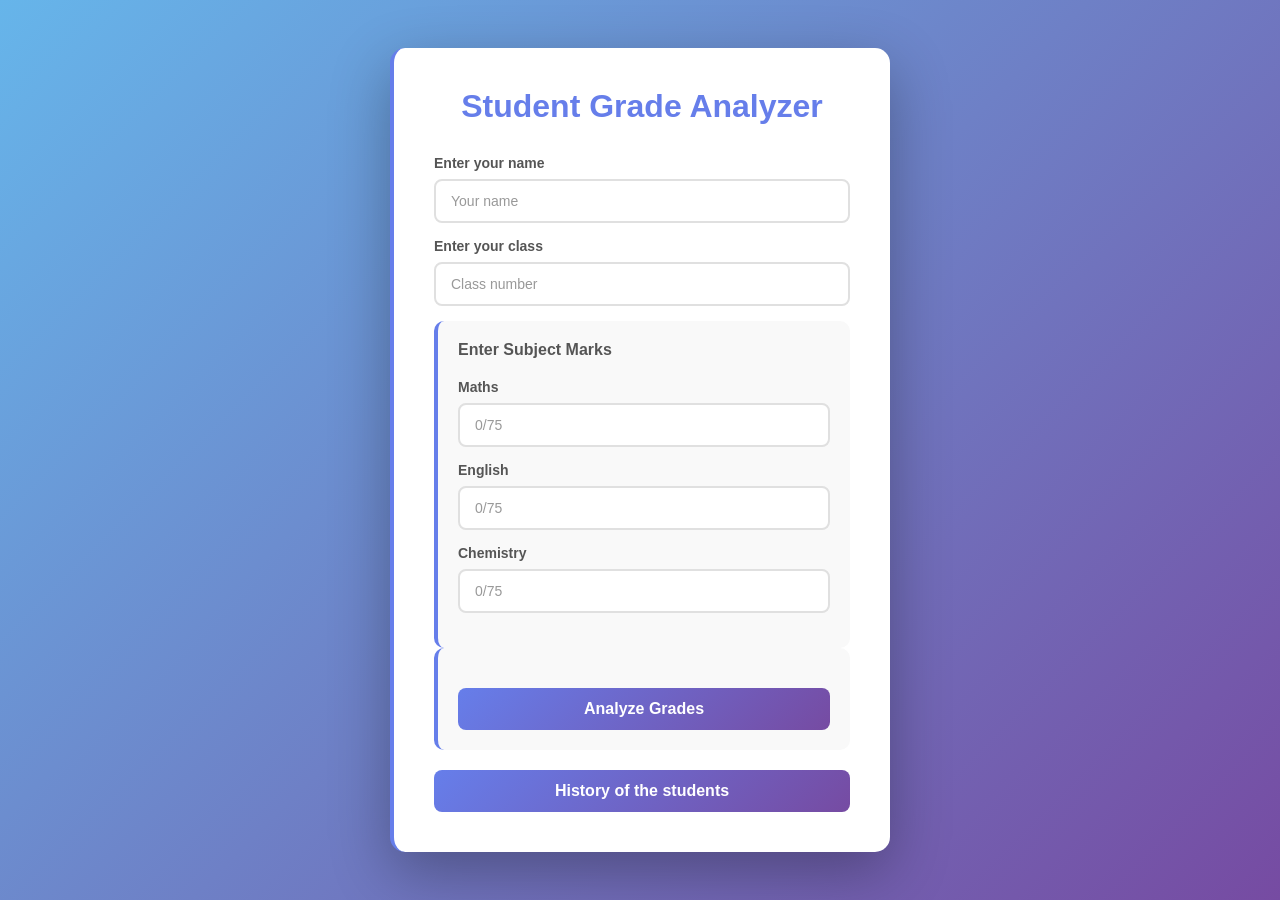
==== templates/index.html @ 462e0ef3 "now learning sqlalchemy bot fast production of apps" ====
<!DOCTYPE html>
<html lang="en">
<head>
    <meta charset="UTF-8">
    <meta name="viewport" content="width=device-width, initial-scale=1.0">
    <title>Student grade analyzer</title>
    <link rel="stylesheet" href="/static/design.css">
</head>
<body>
    <div class="container">
        <h1>Student Grade Analyzer</h1>
        
        <form action="/analyze" method="POST">
            <label>Enter your name</label>
            <input type="text" name="name" placeholder="Your name">
            
            <label>Enter your class</label>
            <input type="number" name="class" placeholder="Class number">
            
            <div>
                <h2>Enter Subject Marks</h2>
                
                <label>Maths</label>
                <input type="number" name="maths" placeholder="0/75">
                
                <label>English</label>
                <input type="number" name="english" placeholder="0/75">
                
                <label>Chemistry</label>
                <input type="number" name="chemistry" placeholder="0/75">
            </div>
            <div>
            <form>
                <button type="submit">Analyze Grades</button>
            </form>
        </div>
        <form action="/history" method="POST">
            <button type="submit">History of the students</button>
        </form>
        
</body>
</html>
---- static/design.css ----
* {
    margin: 0;
    padding: 0;
    box-sizing: border-box;
}

body {
    font-family: 'Segoe UI', Tahoma, Geneva, Verdana, sans-serif;
    background: linear-gradient(135deg, #66b5ea 0%, #764ba2 100%);
    min-height: 100vh;
    padding: 20px;
    display: flex;
    justify-content: center;
    align-items: center;
}

.container {
    background: white;
    border-radius: 15px;
    box-shadow: 0 20px 60px rgba(0, 0, 0, 0.3);
    padding: 40px;
    max-width: 500px;
    width: 100%;
}

h1 {
    color: #333;
    margin-bottom: 10px;
    font-size: 28px;
    text-align: center;
}

h1:first-child {
    color: #667eea;
    font-size: 32px;
    margin-bottom: 30px;
    font-weight: 700;
}

hr {
    border: none;
    height: 1px;
    background: #e0e0e0;
    margin: 20px 0;
}

h2 {
    color: #555;
    font-size: 16px;
    font-weight: 600;
    margin-bottom: 20px;
}

label {
    display: block;
    color: #555;
    margin-bottom: 8px;
    font-weight: 600;
    font-size: 14px;
}

input[type="text"],
input[type="number"] {
    width: 100%;
    padding: 12px 15px;
    margin-bottom: 15px;
    border: 2px solid #e0e0e0;
    border-radius: 8px;
    font-size: 14px;
    transition: all 0.3s ease;
}

input[type="text"]:focus,
input[type="number"]:focus {
    outline: none;
    border-color: #667eea;
    box-shadow: 0 0 0 3px rgba(102, 126, 234, 0.1);
}

input::placeholder {
    color: #999;
}

div {
    background: #f9f9f9;
    padding: 20px;
    border-radius: 10px;
    border-left: 4px solid #667eea;
}

button {
    width: 100%;
    padding: 12px;
    background: linear-gradient(135deg, #667eea 0%, #764ba2 100%);
    color: white;
    border: none;
    border-radius: 8px;
    font-size: 16px;
    font-weight: 600;
    cursor: pointer;
    margin-top: 20px;
    transition: transform 0.2s ease, box-shadow 0.2s ease;
}

button:hover {
    transform: translateY(-2px);
    box-shadow: 0 10px 20px rgba(102, 126, 234, 0.3);
}

button:active {
    transform: translateY(0);
}

@media (max-width: 600px) {
    .container {
        padding: 25px;
    }
    
    h1 {
        font-size: 24px;
    }
    
    h1:first-child {
        font-size: 26px;
    }
}
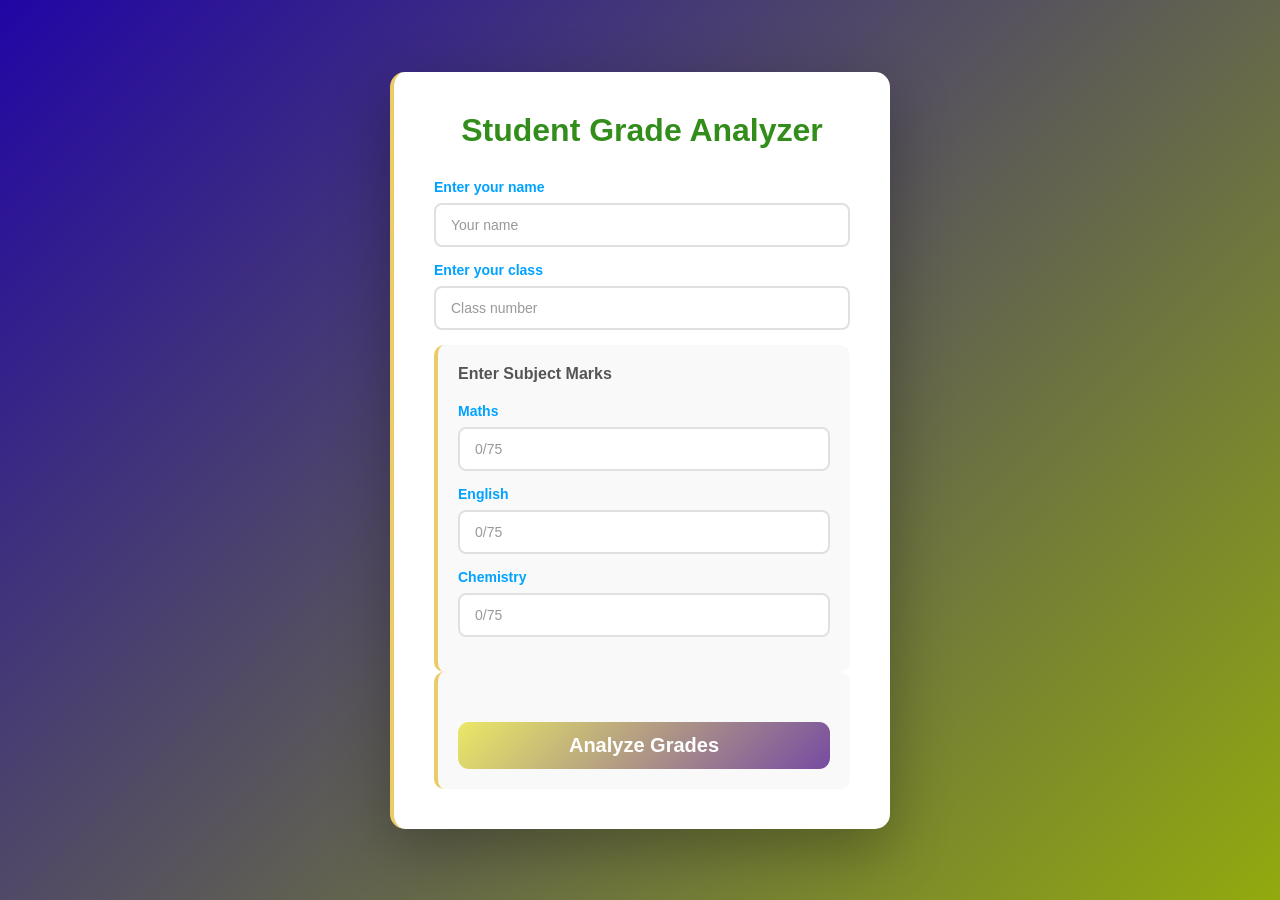
==== commit 9460f108: "Add requirements and Procfile for cloud deployment" ====
--- a/templates/index.html
+++ b/templates/index.html
@@ -28,15 +28,29 @@
                 
                 <label>Chemistry</label>
                 <input type="number" name="chemistry" placeholder="0/75">
+                </div>
+                <div>
+                    <button type="submit">Analyze Grades</button>
+                </div>
             </div>
-            <div>
-            <form>
-                <button type="submit">Analyze Grades</button>
-            </form>
-        </div>
-        <form action="/history" method="POST">
-            <button type="submit">History of the students</button>
         </form>
-        
+    </div>
+    <script>
+    // This script catches the 'Enter' key and moves focus to the next input
+    const inputs = document.querySelectorAll('input');
+    inputs.forEach((input, index) => {
+        input.addEventListener('keydown', (e) => {
+            if (e.key === 'Enter') {
+                e.preventDefault(); // Stop the form from submitting
+                const next = inputs[index + 1];
+                if (next) {
+                    next.focus(); // Move to the next box
+                } else {
+                    input.form.submit(); // If it's the last box, submit!
+                }
+            }
+        });
+    });
+</script>
 </body>
 </html>
--- a/static/design.css
+++ b/static/design.css
@@ -6,7 +6,7 @@
 
 body {
     font-family: 'Segoe UI', Tahoma, Geneva, Verdana, sans-serif;
-    background: linear-gradient(135deg, #66b5ea 0%, #764ba2 100%);
+    background: linear-gradient(135deg, #2205a5 0%, #93aa0e 100%);
     min-height: 100vh;
     padding: 20px;
     display: flex;
@@ -24,14 +24,14 @@
 }
 
 h1 {
-    color: #333;
+    color: #6b9e4e;
     margin-bottom: 10px;
     font-size: 28px;
     text-align: center;
 }
 
 h1:first-child {
-    color: #667eea;
+    color: #328d1b;
     font-size: 32px;
     margin-bottom: 30px;
     font-weight: 700;
@@ -53,7 +53,7 @@
 
 label {
     display: block;
-    color: #555;
+    color: #00a2ff;
     margin-bottom: 8px;
     font-weight: 600;
     font-size: 14px;
@@ -73,7 +73,7 @@
 input[type="text"]:focus,
 input[type="number"]:focus {
     outline: none;
-    border-color: #667eea;
+    border-color: #66dbea;
     box-shadow: 0 0 0 3px rgba(102, 126, 234, 0.1);
 }
 
@@ -85,42 +85,42 @@
     background: #f9f9f9;
     padding: 20px;
     border-radius: 10px;
-    border-left: 4px solid #667eea;
+    border-left: 4px solid #eacb66;
 }
 
 button {
     width: 100%;
     padding: 12px;
-    background: linear-gradient(135deg, #667eea 0%, #764ba2 100%);
+    background: linear-gradient(135deg, #eae866 0%, #764ba2 100%);
     color: white;
     border: none;
-    border-radius: 8px;
-    font-size: 16px;
-    font-weight: 600;
+    border-radius: 11px;
+    font-size: 20px;
+    font-weight: 700;
     cursor: pointer;
-    margin-top: 20px;
-    transition: transform 0.2s ease, box-shadow 0.2s ease;
+    margin-top: 30px;
+    transition: transform 0.5s ease, box-shadow 0.5s ease;
 }
 
 button:hover {
     transform: translateY(-2px);
-    box-shadow: 0 10px 20px rgba(102, 126, 234, 0.3);
+    box-shadow: 0 10px 20px rgba(234, 102, 131, 0.3);
 }
 
 button:active {
     transform: translateY(0);
 }
 
-@media (max-width: 600px) {
+@media (max-width: 650px) {
     .container {
-        padding: 25px;
+        padding: 30px;
     }
     
     h1 {
-        font-size: 24px;
+        font-size: 30px;
     }
     
     h1:first-child {
-        font-size: 26px;
+        font-size: 36px;
     }
 }
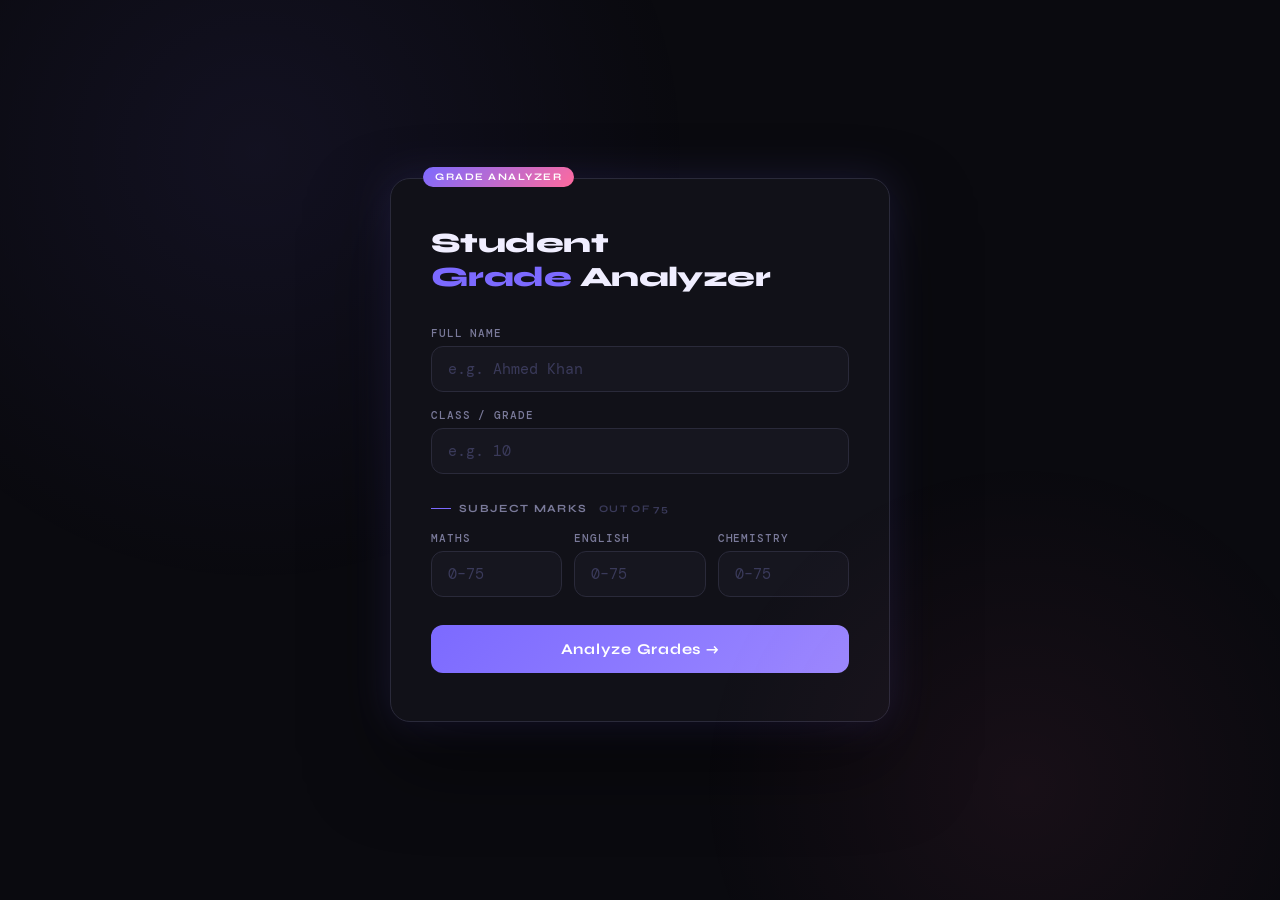
==== commit 96c985f8: "Added beautiful dark theme design" ====
--- a/templates/index.html
+++ b/templates/index.html
@@ -3,54 +3,53 @@
 <head>
     <meta charset="UTF-8">
     <meta name="viewport" content="width=device-width, initial-scale=1.0">
-    <title>Student grade analyzer</title>
+    <title>Student Grade Analyzer</title>
     <link rel="stylesheet" href="/static/design.css">
 </head>
 <body>
     <div class="container">
-        <h1>Student Grade Analyzer</h1>
-        
+        <h1>Student<br><span>Grade</span> Analyzer</h1>
+
         <form action="/analyze" method="POST">
-            <label>Enter your name</label>
-            <input type="text" name="name" placeholder="Your name">
-            
-            <label>Enter your class</label>
-            <input type="number" name="class" placeholder="Class number">
-            
-            <div>
-                <h2>Enter Subject Marks</h2>
-                
-                <label>Maths</label>
-                <input type="number" name="maths" placeholder="0/75">
-                
-                <label>English</label>
-                <input type="number" name="english" placeholder="0/75">
-                
-                <label>Chemistry</label>
-                <input type="number" name="chemistry" placeholder="0/75">
+            <label>Full Name</label>
+            <input type="text" name="name" placeholder="e.g. Ahmed Khan" autocomplete="off">
+
+            <label>Class / Grade</label>
+            <input type="number" name="class" placeholder="e.g. 10">
+
+            <h2>Subject Marks <small style="color:#3a3a5a;font-size:10px;margin-left:4px;">out of 75</small></h2>
+
+            <div class="marks-grid">
+                <div>
+                    <label>Maths</label>
+                    <input type="number" name="maths" placeholder="0–75" min="0" max="75">
                 </div>
                 <div>
-                    <button type="submit">Analyze Grades</button>
+                    <label>English</label>
+                    <input type="number" name="english" placeholder="0–75" min="0" max="75">
+                </div>
+                <div>
+                    <label>Chemistry</label>
+                    <input type="number" name="chemistry" placeholder="0–75" min="0" max="75">
                 </div>
             </div>
+
+            <button type="submit">Analyze Grades →</button>
         </form>
     </div>
+
     <script>
-    // This script catches the 'Enter' key and moves focus to the next input
-    const inputs = document.querySelectorAll('input');
-    inputs.forEach((input, index) => {
-        input.addEventListener('keydown', (e) => {
-            if (e.key === 'Enter') {
-                e.preventDefault(); // Stop the form from submitting
-                const next = inputs[index + 1];
-                if (next) {
-                    next.focus(); // Move to the next box
-                } else {
-                    input.form.submit(); // If it's the last box, submit!
+        const inputs = document.querySelectorAll('input');
+        inputs.forEach((input, index) => {
+            input.addEventListener('keydown', (e) => {
+                if (e.key === 'Enter') {
+                    e.preventDefault();
+                    const next = inputs[index + 1];
+                    if (next) next.focus();
+                    else input.form.submit();
                 }
-            }
+            });
         });
-    });
-</script>
+    </script>
 </body>
-</html>+</html>
--- a/static/design.css
+++ b/static/design.css
@@ -1,126 +1,202 @@
-* {
-    margin: 0;
-    padding: 0;
-    box-sizing: border-box;
-}
+@import url('https://fonts.googleapis.com/css2?family=Syne:wght@400;600;700;800&family=DM+Mono:wght@300;400;500&display=swap');
+
+:root {
+  --bg: #0a0a0f;
+  --surface: #111118;
+  --surface-2: #1a1a24;
+  --border: #2a2a3a;
+  --accent: #7c6aff;
+  --accent-2: #ff6a9d;
+  --accent-3: #6affcc;
+  --text: #f0eeff;
+  --text-muted: #7a7a9a;
+  --input-bg: #16161f;
+  --radius: 12px;
+  --glow: 0 0 40px rgba(124, 106, 255, 0.15);
+}
+
+*, *::before, *::after { box-sizing: border-box; margin: 0; padding: 0; }
 
 body {
-    font-family: 'Segoe UI', Tahoma, Geneva, Verdana, sans-serif;
-    background: linear-gradient(135deg, #2205a5 0%, #93aa0e 100%);
-    min-height: 100vh;
-    padding: 20px;
-    display: flex;
-    justify-content: center;
-    align-items: center;
+  font-family: 'DM Mono', monospace;
+  background: var(--bg);
+  color: var(--text);
+  min-height: 100vh;
+  display: flex;
+  align-items: center;
+  justify-content: center;
+  padding: 24px;
+  position: relative;
+  overflow-x: hidden;
+}
+
+/* Atmospheric background */
+body::before {
+  content: '';
+  position: fixed;
+  top: -40%;
+  left: -20%;
+  width: 80vw;
+  height: 80vw;
+  background: radial-gradient(circle, rgba(124,106,255,0.08) 0%, transparent 60%);
+  pointer-events: none;
+  animation: drift 12s ease-in-out infinite alternate;
+}
+body::after {
+  content: '';
+  position: fixed;
+  bottom: -30%;
+  right: -10%;
+  width: 60vw;
+  height: 60vw;
+  background: radial-gradient(circle, rgba(255,106,157,0.06) 0%, transparent 60%);
+  pointer-events: none;
+  animation: drift 16s ease-in-out infinite alternate-reverse;
+}
+
+@keyframes drift {
+  from { transform: translate(0, 0); }
+  to { transform: translate(40px, -30px); }
 }
 
 .container {
-    background: white;
-    border-radius: 15px;
-    box-shadow: 0 20px 60px rgba(0, 0, 0, 0.3);
-    padding: 40px;
-    max-width: 500px;
-    width: 100%;
+  width: 100%;
+  max-width: 500px;
+  background: var(--surface);
+  border: 1px solid var(--border);
+  border-radius: 20px;
+  padding: 48px 40px;
+  box-shadow: var(--glow), 0 40px 80px rgba(0,0,0,0.5);
+  position: relative;
+  animation: slideUp 0.6s cubic-bezier(0.16, 1, 0.3, 1) both;
+}
+
+@keyframes slideUp {
+  from { opacity: 0; transform: translateY(32px); }
+  to { opacity: 1; transform: translateY(0); }
+}
+
+/* Badge */
+.container::before {
+  content: 'GRADE ANALYZER';
+  position: absolute;
+  top: -12px;
+  left: 32px;
+  background: linear-gradient(135deg, var(--accent), var(--accent-2));
+  color: white;
+  font-family: 'Syne', sans-serif;
+  font-size: 10px;
+  font-weight: 700;
+  letter-spacing: 0.15em;
+  padding: 4px 12px;
+  border-radius: 100px;
 }
 
 h1 {
-    color: #6b9e4e;
-    margin-bottom: 10px;
-    font-size: 28px;
-    text-align: center;
-}
-
-h1:first-child {
-    color: #328d1b;
-    font-size: 32px;
-    margin-bottom: 30px;
-    font-weight: 700;
-}
-
-hr {
-    border: none;
-    height: 1px;
-    background: #e0e0e0;
-    margin: 20px 0;
-}
+  font-family: 'Syne', sans-serif;
+  font-size: 28px;
+  font-weight: 800;
+  color: var(--text);
+  margin-bottom: 32px;
+  line-height: 1.2;
+  letter-spacing: -0.02em;
+}
+h1 span { color: var(--accent); }
 
 h2 {
-    color: #555;
-    font-size: 16px;
-    font-weight: 600;
-    margin-bottom: 20px;
+  font-family: 'Syne', sans-serif;
+  font-size: 11px;
+  font-weight: 700;
+  letter-spacing: 0.12em;
+  text-transform: uppercase;
+  color: var(--text-muted);
+  margin: 28px 0 16px;
+  display: flex;
+  align-items: center;
+  gap: 8px;
+}
+h2::before {
+  content: '';
+  display: block;
+  width: 20px;
+  height: 1px;
+  background: var(--accent);
 }
 
 label {
-    display: block;
-    color: #00a2ff;
-    margin-bottom: 8px;
-    font-weight: 600;
-    font-size: 14px;
+  display: block;
+  font-size: 11px;
+  font-weight: 500;
+  letter-spacing: 0.08em;
+  text-transform: uppercase;
+  color: var(--text-muted);
+  margin-bottom: 6px;
+  margin-top: 16px;
 }
 
 input[type="text"],
 input[type="number"] {
-    width: 100%;
-    padding: 12px 15px;
-    margin-bottom: 15px;
-    border: 2px solid #e0e0e0;
-    border-radius: 8px;
-    font-size: 14px;
-    transition: all 0.3s ease;
-}
-
-input[type="text"]:focus,
-input[type="number"]:focus {
-    outline: none;
-    border-color: #66dbea;
-    box-shadow: 0 0 0 3px rgba(102, 126, 234, 0.1);
-}
-
-input::placeholder {
-    color: #999;
-}
-
-div {
-    background: #f9f9f9;
-    padding: 20px;
-    border-radius: 10px;
-    border-left: 4px solid #eacb66;
-}
-
-button {
-    width: 100%;
-    padding: 12px;
-    background: linear-gradient(135deg, #eae866 0%, #764ba2 100%);
-    color: white;
-    border: none;
-    border-radius: 11px;
-    font-size: 20px;
-    font-weight: 700;
-    cursor: pointer;
-    margin-top: 30px;
-    transition: transform 0.5s ease, box-shadow 0.5s ease;
-}
-
-button:hover {
-    transform: translateY(-2px);
-    box-shadow: 0 10px 20px rgba(234, 102, 131, 0.3);
-}
-
-button:active {
-    transform: translateY(0);
-}
-
-@media (max-width: 650px) {
-    .container {
-        padding: 30px;
-    }
-    
-    h1 {
-        font-size: 30px;
-    }
-    
-    h1:first-child {
-        font-size: 36px;
-    }
-}
+  width: 100%;
+  background: var(--input-bg);
+  border: 1px solid var(--border);
+  border-radius: var(--radius);
+  color: var(--text);
+  font-family: 'DM Mono', monospace;
+  font-size: 15px;
+  padding: 12px 16px;
+  outline: none;
+  transition: border-color 0.2s, box-shadow 0.2s, background 0.2s;
+  -moz-appearance: textfield;
+}
+input::-webkit-outer-spin-button,
+input::-webkit-inner-spin-button { -webkit-appearance: none; }
+
+input:focus {
+  border-color: var(--accent);
+  background: var(--surface-2);
+  box-shadow: 0 0 0 3px rgba(124,106,255,0.12);
+}
+
+input::placeholder { color: #3a3a5a; }
+
+.marks-grid {
+  display: grid;
+  grid-template-columns: 1fr 1fr 1fr;
+  gap: 12px;
+}
+
+.marks-grid label { margin-top: 0; }
+
+button[type="submit"] {
+  width: 100%;
+  margin-top: 28px;
+  background: linear-gradient(135deg, var(--accent) 0%, #9b88ff 100%);
+  color: white;
+  font-family: 'Syne', sans-serif;
+  font-size: 15px;
+  font-weight: 700;
+  letter-spacing: 0.05em;
+  border: none;
+  border-radius: var(--radius);
+  padding: 15px;
+  cursor: pointer;
+  transition: transform 0.15s, box-shadow 0.2s, opacity 0.2s;
+  position: relative;
+  overflow: hidden;
+}
+button[type="submit"]::after {
+  content: '';
+  position: absolute;
+  inset: 0;
+  background: linear-gradient(135deg, rgba(255,255,255,0.1), transparent);
+  opacity: 0;
+  transition: opacity 0.2s;
+}
+button[type="submit"]:hover { transform: translateY(-1px); box-shadow: 0 8px 24px rgba(124,106,255,0.4); }
+button[type="submit"]:hover::after { opacity: 1; }
+button[type="submit"]:active { transform: translateY(0); }
+
+/* Grid noise overlay for texture */
+.container > *:first-child::before {
+  pointer-events: none;
+}
